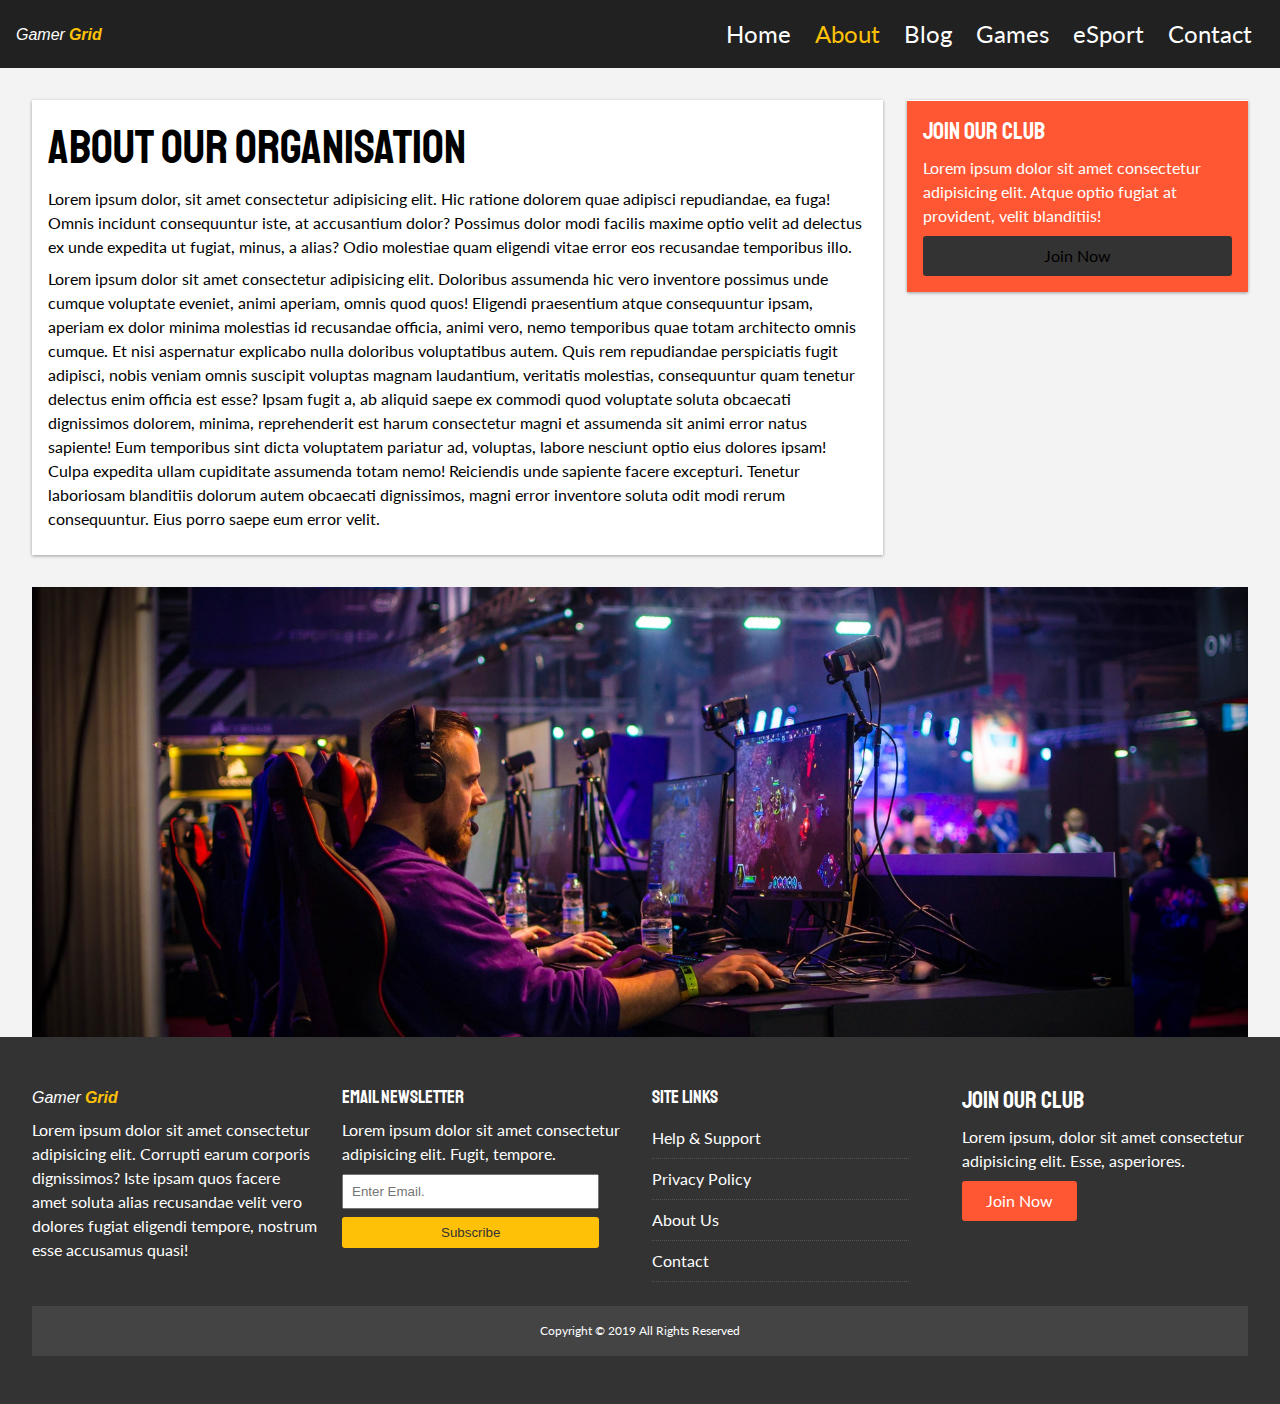
==== about.html @ f83dc08b "All pages done - next stage is adding media queries for responsivness" ====
<!DOCTYPE html>
<html lang="en">
   <head>
      <meta charset="UTF-8" />
      <meta name="viewport" content="width=device-width, initial-scale=1.0" />
      <meta http-equiv="X-UA-Compatible" content="ie=edge" />
      <link rel="stylesheet" href="css/styles.css" />
      <link
         rel="stylesheet"
         media="screen and (max-width:768px)"
         href="mobile.css"
      />
      <link
         href="https://fonts.googleapis.com/css?family=Lato|Staatliches"
         rel="stylesheet"
      />
      <link
         rel="stylesheet"
         href="https://use.fontawesome.com/releases/v5.7.2/css/all.css"
         integrity="sha384-fnmOCqbTlWIlj8LyTjo7mOUStjsKC4pOpQbqyi7RrhN7udi9RwhKkMHpvLbHG9Sr"
         crossorigin="anonymous"
      />
      <title>Gamer Grid | About</title>
   </head>
   <body>
      <nav id="main-nav">
         <div class="container">
            <i class="fas fa-headset fa-2x light-text">
               <strong class="rubik light-text"> Gamer</strong>
               <strong class="primary-text rubik">Grid</strong>
            </i>
            <div class="social">
               <a href="http://facebook.com" target="blank">
                  <i class="fab fa-facebook fa-2x"></i>
               </a>
               <a href="http://twitter.com" target="blank">
                  <i class="fab fa-twitter fa-2x"></i>
               </a>
               <a href="http://instagram.com" target="blank">
                  <i class="fab fa-instagram fa-2x"></i>
               </a>
               <a href="http://youtube.com" target="blank">
                  <i class="fab fa-youtube fa-2x"></i>
               </a>
            </div>
            <ul>
               <li>
                  <a href="index.html">Home</a>
               </li>
               <li>
                  <a class="current" href="about.html">About</a>
               </li>
               <li>
                  <a href="#">Blog</a>
               </li>
               <li>
                  <a href="#">Games</a>
               </li>
               <li>
                  <a href="#">eSport</a>
               </li>
               <li>
                  <a href="#">Contact</a>
               </li>
            </ul>
         </div>
      </nav>
      <section id="about">
         <div class="container">
            <div class="page-container">
               <article class="card">
                  <h1 class="l-heading">About Our Organisation</h1>
                  <p>
                     Lorem ipsum dolor, sit amet consectetur adipisicing elit.
                     Hic ratione dolorem quae adipisci repudiandae, ea fuga!
                     Omnis incidunt consequuntur iste, at accusantium dolor?
                     Possimus dolor modi facilis maxime optio velit ad delectus
                     ex unde expedita ut fugiat, minus, a alias? Odio molestiae
                     quam eligendi vitae error eos recusandae temporibus illo.
                  </p>
                  <p>
                     Lorem ipsum dolor sit amet consectetur adipisicing elit.
                     Doloribus assumenda hic vero inventore possimus unde cumque
                     voluptate eveniet, animi aperiam, omnis quod quos! Eligendi
                     praesentium atque consequuntur ipsam, aperiam ex dolor
                     minima molestias id recusandae officia, animi vero, nemo
                     temporibus quae totam architecto omnis cumque. Et nisi
                     aspernatur explicabo nulla doloribus voluptatibus autem.
                     Quis rem repudiandae perspiciatis fugit adipisci, nobis
                     veniam omnis suscipit voluptas magnam laudantium, veritatis
                     molestias, consequuntur quam tenetur delectus enim officia
                     est esse? Ipsam fugit a, ab aliquid saepe ex commodi quod
                     voluptate soluta obcaecati dignissimos dolorem, minima,
                     reprehenderit est harum consectetur magni et assumenda sit
                     animi error natus sapiente! Eum temporibus sint dicta
                     voluptatem pariatur ad, voluptas, labore nesciunt optio
                     eius dolores ipsam! Culpa expedita ullam cupiditate
                     assumenda totam nemo! Reiciendis unde sapiente facere
                     excepturi. Tenetur laboriosam blanditiis dolorum autem
                     obcaecati dignissimos, magni error inventore soluta odit
                     modi rerum consequuntur. Eius porro saepe eum error velit.
                  </p>
               </article>
               <aside class="card bg-secondary">
                  <h2>Join Our Club</h2>
                  <p>
                     Lorem ipsum dolor sit amet consectetur adipisicing elit.
                     Atque optio fugiat at provident, velit blanditiis!
                  </p>
                  <a href="#" class="btn btn-dark btn-block">Join Now</a>
               </aside>
            </div>
         </div>
      </section>
      <section>
         <div class="container">
            <div class="about-img"></div>
         </div>
      </section>

      <!-- Footer -->
      <footer id="main-footer" class="py-3">
         <div class="container footer-container">
            <div>
               <i class="fas fa-headset fa-2x light-text">
                  <strong class="rubik light-text"> Gamer</strong>
                  <strong class="primary-text rubik">Grid</strong>
               </i>
               <p>
                  Lorem ipsum dolor sit amet consectetur adipisicing elit.
                  Corrupti earum corporis dignissimos? Iste ipsam quos facere
                  amet soluta alias recusandae velit vero dolores fugiat
                  eligendi tempore, nostrum esse accusamus quasi!
               </p>
            </div>
            <div>
               <h3>Email Newsletter</h3>
               <p>
                  Lorem ipsum dolor sit amet consectetur adipisicing elit.
                  Fugit, tempore.
               </p>
               <form>
                  <input type="email" placeholder="Enter Email." />
                  <input
                     type="submit"
                     value="Subscribe"
                     class="btn btn-primary"
                  />
               </form>
            </div>
            <div>
               <h3>Site Links</h3>
               <ul class="list">
                  <li><a href="#">Help & Support</a></li>
                  <li><a href="#">Privacy Policy</a></li>
                  <li><a href="#">About Us</a></li>
                  <li><a href="#">Contact</a></li>
               </ul>
            </div>
            <div>
               <h2>Join Our Club</h2>
               <p>
                  Lorem ipsum, dolor sit amet consectetur adipisicing elit.
                  Esse, asperiores.
               </p>
               <a href="#" class="btn btn-secondary">Join Now</a>
            </div>
            <div>
               <p>
                  Copyright &copy; 2019 All Rights Reserved
               </p>
            </div>
         </div>
      </footer>
   </body>
</html>
---- css/styles.css ----
:root {
   --primary-color: #ffc107;
   --secondary-color: #ff5733;
   --light-color: #f3f3f3;
   --dark-color: #333;
   --max-width: 1700px;
}

.category {
   --ps4-color: #0272b7;
   --xbox-color: #2da610;
   --pc-color: #d047f4;
}

* {
   margin: 0;
   padding: 0;
   box-sizing: border-box;
}

body {
   font-family: "Lato", sans-serif;
   line-height: 1.5;
   background: var(--light-color);
}

a {
   color: #fff;
   text-decoration: none;
}

p {
   margin: 0.5rem 0;
}
ul {
   list-style: none;
}

img {
   width: 100%;
}

h1,
h2,
h3,
h4,
h5,
h6 {
   font-family: "Staatliches", cursive;
   font-weight: 500;
   margin-bottom: 0.55rem;
   line-height: 1.3;
}

/* Utility Classes */
.container {
   max-width: var(--max-width);
   margin: auto;
   padding: 0 2rem;
   overflow: hidden;
}

.rubik {
   font-family: "Rubik", sans-serif;
   font-weight: 900;
}

.primary-text {
   color: var(--primary-color);
}

.secondary-text {
   color: var(--secondary-color);
}

.light-text {
   color: #fff;
   font-weight: 400;
}

.category {
   display: inline-block;
   color: #fff;
   font-size: 1rem;
   text-transform: uppercase;
   padding: 0.4rem 1.6rem;
   border-radius: 15px;
   margin-bottom: 0.5rem;
}

.category-pc {
   background: var(--pc-color);
}
.category-ps4 {
   background: var(--ps4-color);
}
.category-xbox {
   background: var(--xbox-color);
}

.btn {
   display: inline-block;
   border: none;
   background: var(--light-color);
   padding: 0.5rem 1.5rem;
   border-radius: 3px;
}

.btn-light {
   background: var(--light-color);
   color: #333;
}

.btn-primary {
   background: var(--primary-color);
   color: #333;
}

.btn-secondary {
   background: var(--secondary-color);
}

.btn-dark {
   background: #333;
   color: #fff;
}
.btn-block {
   display: block;
   width: 100%;
   text-align: center;
}
.btn:hover {
   opacity: 0.8;
}

.card {
   background: #fff;
   padding: 1rem;
}

.text-center {
   text-align: center;
}

.py-1 {
   padding: 1.5rem 0;
}
.py-2 {
   padding: 2rem 0;
}
.py-3 {
   padding: 3rem 0;
}
.p-1 {
   padding: 1.5rem;
}
.p-2 {
   padding: 2rem;
}
.p-3 {
   padding: 3rem;
}

.l-heading {
   font-size: 3rem;
}
.list li {
   padding: 0.5rem 0;
   border-bottom: #555 dotted 1px;
   width: 90%;
}

.list li a:hover {
   color: var(--primary-color);
}
.bg-dark {
   background: var(--dark-color);
   color: #fff;
}
.bg-secondary {
   background: var(--secondary-color);
   color: #fff;
}
.bg-primary {
   background: var(--primary-color);
   color: #000;
}
.bg-dark h1,
.bg-dark h2,
.bg-dark h3,
.bg-dark a {
   color: #fff;
}
/* Inner Page Grid Container */
.page-container {
   display: grid;
   grid-template-columns: 5fr 2fr;
   margin: 2rem 0;
   grid-gap: 1.5rem;
}

.page-container > *:first-child {
   grid-row: 1 / span 3;
}

/* Navigation */
#main-nav {
   position: sticky;
   top: 0;
   z-index: 2;
   background-color: #212121;
}

#main-nav .container {
   display: grid;
   grid-template-columns: 6fr 3fr 2fr;
   padding: 1rem;
   align-items: center;
}

#main-nav ul {
   justify-self: end;
   display: flex;
}

#main-nav ul li a {
   padding: 0.75rem;
   font-size: 1.5rem;
}

#main-nav ul li a.current {
   color: var(--primary-color);
   border-radius: 5px;
}

#main-nav ul li a:hover {
   color: var(--primary-color);
}

#main-nav .social {
   justify-self: center;
}

#main-nav .social i {
   color: #fff;
   margin-right: 1.5rem;
}

#main-nav .social i:hover {
   color: var(--primary-color);
}

/* Showcase */
#showcase {
   background: #fff;
   padding: 2rem;
   position: relative;
}

#showcase:before {
   content: "";
   background: url("../img/technology.jpeg") no-repeat center center/cover;
   position: absolute;
   top: 0;
   left: 0;
   width: 100%;
   height: 100%;
}

#showcase .showcase-container {
   display: grid;
   grid-template-columns: repeat(2, 1fr);
   justify-content: center;
   align-items: center;
   color: white;
   border: 1px solid red;
   height: 50vh;
}

#showcase .showcase-content {
   z-index: 1;
}

#showcase .showcase-content p {
   margin-bottom: 2rem;
}

/* Home Articles */
#home-articles .articles-container {
   display: grid;
   grid-template-columns: repeat(3, 1fr);
   grid-gap: 1rem;
   max-width: 1000px;
   margin: auto;
}

#home-articles .articles-container a {
   color: black;
}

#home-articles .articles-container > *:first-child,
#home-articles .articles-container > *:last-child {
   display: grid;
   grid-template-columns: repeat(2, 1fr);
   grid-gap: 1rem;
   grid-column: 1 / span 2;
}

#home-articles .articles-container > *:last-child {
   grid-column: 2 / span 2;
}

.card {
   box-shadow: 0 1px #ffffff inset, 0 1px 3px rgba(34, 25, 25, 0.4);
}

/* Footer */
#main-footer {
   background: var(--dark-color);
   color: #fff;
}

#main-footer a {
   color: #fff;
}

#main-footer h2,
h3 {
   font-weight: 400;
}

#main-footer .footer-container {
   display: grid;
   grid-template-columns: repeat(4, 1fr);
   grid-gap: 1.5rem;
}

#main-footer .footer-container > *:last-child {
   background: #444;
   grid-column: 1 / span 4;
   padding: 0.5rem;
   text-align: center;
   font-size: 0.75rem;
}

#main-footer .footer-container input[type="email"] {
   width: 90%;
   padding: 0.5rem;
   margin-bottom: 0.5rem;
}

#main-footer .footer-container input[type="submit"] {
   width: 90%;
}

/* About */
.about-img {
   background: url("../img/gaming.jpeg") no-repeat center center/cover;
   height: 50vh;
}

/* Article */
.card a {
   color: #000;
}
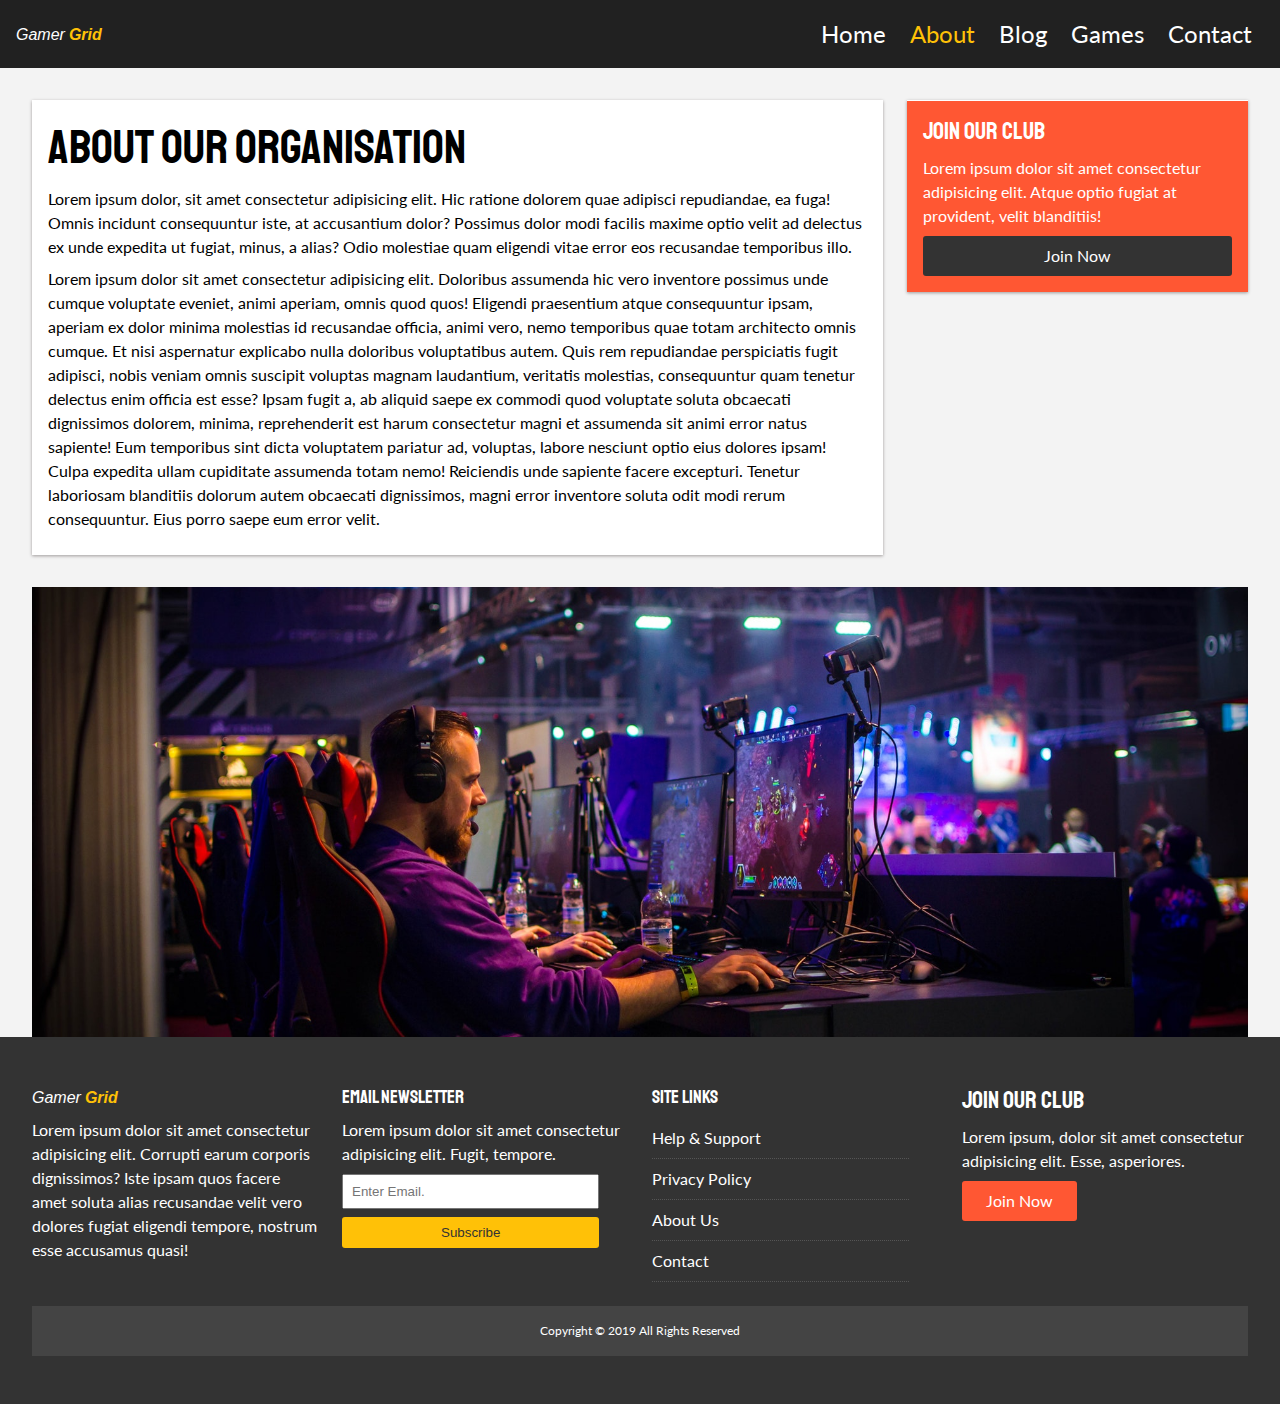
==== commit 9920433d: "Final Commit" ====
--- a/about.html
+++ b/about.html
@@ -1,5 +1,5 @@
 <!DOCTYPE html>
-<html lang="en">
+<html lang="zxx">
    <head>
       <meta charset="UTF-8" />
       <meta name="viewport" content="width=device-width, initial-scale=1.0" />
@@ -8,10 +8,14 @@
       <link
          rel="stylesheet"
          media="screen and (max-width:768px)"
-         href="mobile.css"
+         href="css/mobile.css"
       />
       <link
-         href="https://fonts.googleapis.com/css?family=Lato|Staatliches"
+         href="https://fonts.googleapis.com/css?family=Lato"
+         rel="stylesheet"
+      />
+      <link
+         href="https://fonts.googleapis.com/css?family=Staatliches"
          rel="stylesheet"
       />
       <link
@@ -55,9 +59,6 @@
                </li>
                <li>
                   <a href="#">Games</a>
-               </li>
-               <li>
-                  <a href="#">eSport</a>
                </li>
                <li>
                   <a href="#">Contact</a>
--- a/css/styles.css
+++ b/css/styles.css
@@ -25,7 +25,6 @@
 }
 
 a {
-   color: #fff;
    text-decoration: none;
 }
 
@@ -226,6 +225,7 @@
 #main-nav ul li a {
    padding: 0.75rem;
    font-size: 1.5rem;
+   color: #fff;
 }
 
 #main-nav ul li a.current {
@@ -285,6 +285,10 @@
    margin-bottom: 2rem;
 }
 
+#showcase .showcase-content a {
+   color: #fff;
+}
+
 /* Home Articles */
 #home-articles .articles-container {
    display: grid;
@@ -360,6 +364,16 @@
 }
 
 /* Article */
-.card a {
+#about .card a {
+   color: #fff;
+}
+
+#categories a {
    color: #000;
 }
+
+@media only screen and (max-width: 1204px) {
+   #main-nav .social {
+      display: none;
+   }
+}
--- a/css/mobile.css
+++ b/css/mobile.css
@@ -0,0 +1,64 @@
+/* Navigation */
+#main-nav .social {
+   display: none;
+}
+
+#main-nav .container {
+   grid-template-columns: 1fr;
+   grid-gap: 1.2rem;
+}
+
+#main-nav ul,
+#main-nav .fa-headset {
+   justify-self: center;
+   font-size: 1rem;
+}
+
+#main-nav ul li a {
+   padding: 0.5rem;
+   font-size: 1rem;
+}
+
+#home-articles .articles-container {
+   grid-template-columns: repeat(2, 1fr);
+}
+
+#home-articles .articles-container > *:first-child,
+#home-articles .articles-container > *:last-child {
+   grid-template-columns: 1fr;
+   grid-column: 1;
+}
+
+@media (max-width: 600px) {
+   /* Stack Grid Items */
+   #showcase .showcase-container,
+   #home-articles .articles-container,
+   #main-footer .footer-container {
+      grid-template-columns: 1fr;
+   }
+   #main-footer .footer-container > *:last-child {
+      grid-column: 1;
+   }
+   #main-footer .footer-container > *:first-child,
+   #main-footer .footer-container > *:nth-child(2) {
+      border-bottom: #444 dotted 1px;
+      padding-bottom: 1rem;
+   }
+
+   .page-container {
+      grid-template-columns: 1fr;
+      text-align: center;
+   }
+
+   .page-container > *:first-child {
+      grid-row: 1;
+   }
+
+   .about-img {
+      display: none;
+   }
+
+   .l-heading {
+      font-size: 2rem;
+   }
+}
